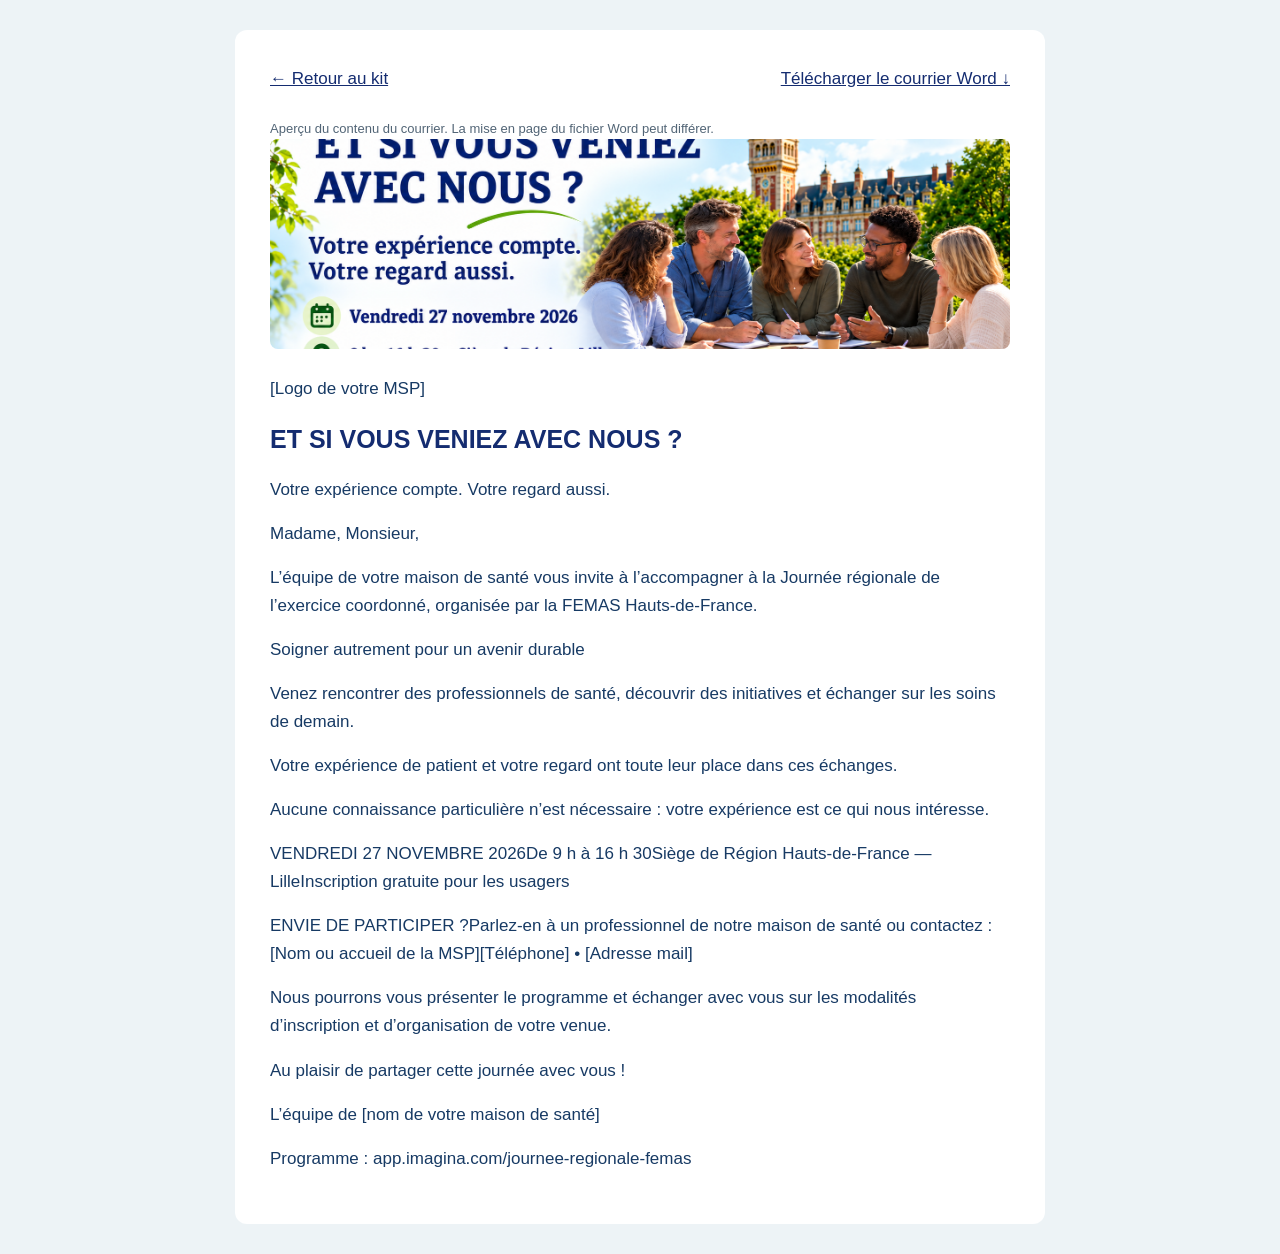
==== courrier.html @ b9b352d2 "Ajouter la lecture du courrier en ligne" ====
<!doctype html><html lang="fr"><meta charset="utf-8"><meta name="viewport" content="width=device-width,initial-scale=1"><title>Lire le courrier d’invitation</title><style>body{font:17px/1.65 Arial,sans-serif;background:#edf3f6;color:#173a64;margin:0;padding:30px 18px}main{max-width:740px;background:white;padding:35px;margin:auto;border-radius:12px}img{width:100%;max-height:210px;object-fit:cover;border-radius:8px}a{color:#142c70}.notice{font-size:13px;color:#526576}p{margin:16px 0}p:nth-of-type(2){font-weight:bold;font-size:25px;color:#142c70}nav{display:flex;justify-content:space-between;gap:15px;flex-wrap:wrap;margin-bottom:25px}@media(max-width:500px){main{padding:22px}body{font-size:16px}}</style><main><nav><a href="index.html#supports">← Retour au kit</a><a href="courrier-usagers.docx" download>Télécharger le courrier Word ↓</a></nav><div class="notice">Aperçu du contenu du courrier. La mise en page du fichier Word peut différer.</div><img src="ecran.png" alt="Invitation à la Journée régionale 2026"><p>[Logo de votre MSP]</p>
<p>ET SI VOUS VENIEZ AVEC NOUS ?</p>
<p>Votre expérience compte. Votre regard aussi.</p>
<p>Madame, Monsieur,</p>
<p>L’équipe de votre maison de santé vous invite à l’accompagner à la Journée régionale de l’exercice coordonné, organisée par la FEMAS Hauts-de-France.</p>
<p>Soigner autrement pour un avenir durable</p>
<p>Venez rencontrer des professionnels de santé, découvrir des initiatives et échanger sur les soins de demain.</p>
<p>Votre expérience de patient et votre regard ont toute leur place dans ces échanges.</p>
<p>Aucune connaissance particulière n’est nécessaire : votre expérience est ce qui nous intéresse.</p>
<p>VENDREDI 27 NOVEMBRE 2026De 9 h à 16 h 30Siège de Région Hauts-de-France — LilleInscription gratuite pour les usagers</p>
<p>ENVIE DE PARTICIPER ?Parlez-en à un professionnel de notre maison de santé ou contactez :[Nom ou accueil de la MSP][Téléphone] • [Adresse mail]</p>
<p>Nous pourrons vous présenter le programme et échanger avec vous sur les modalités d’inscription et d’organisation de votre venue.</p>
<p>Au plaisir de partager cette journée avec vous !</p>
<p>L’équipe de [nom de votre maison de santé]</p>
<p>Programme : app.imagina.com/journee-regionale-femas    </p></main></html>
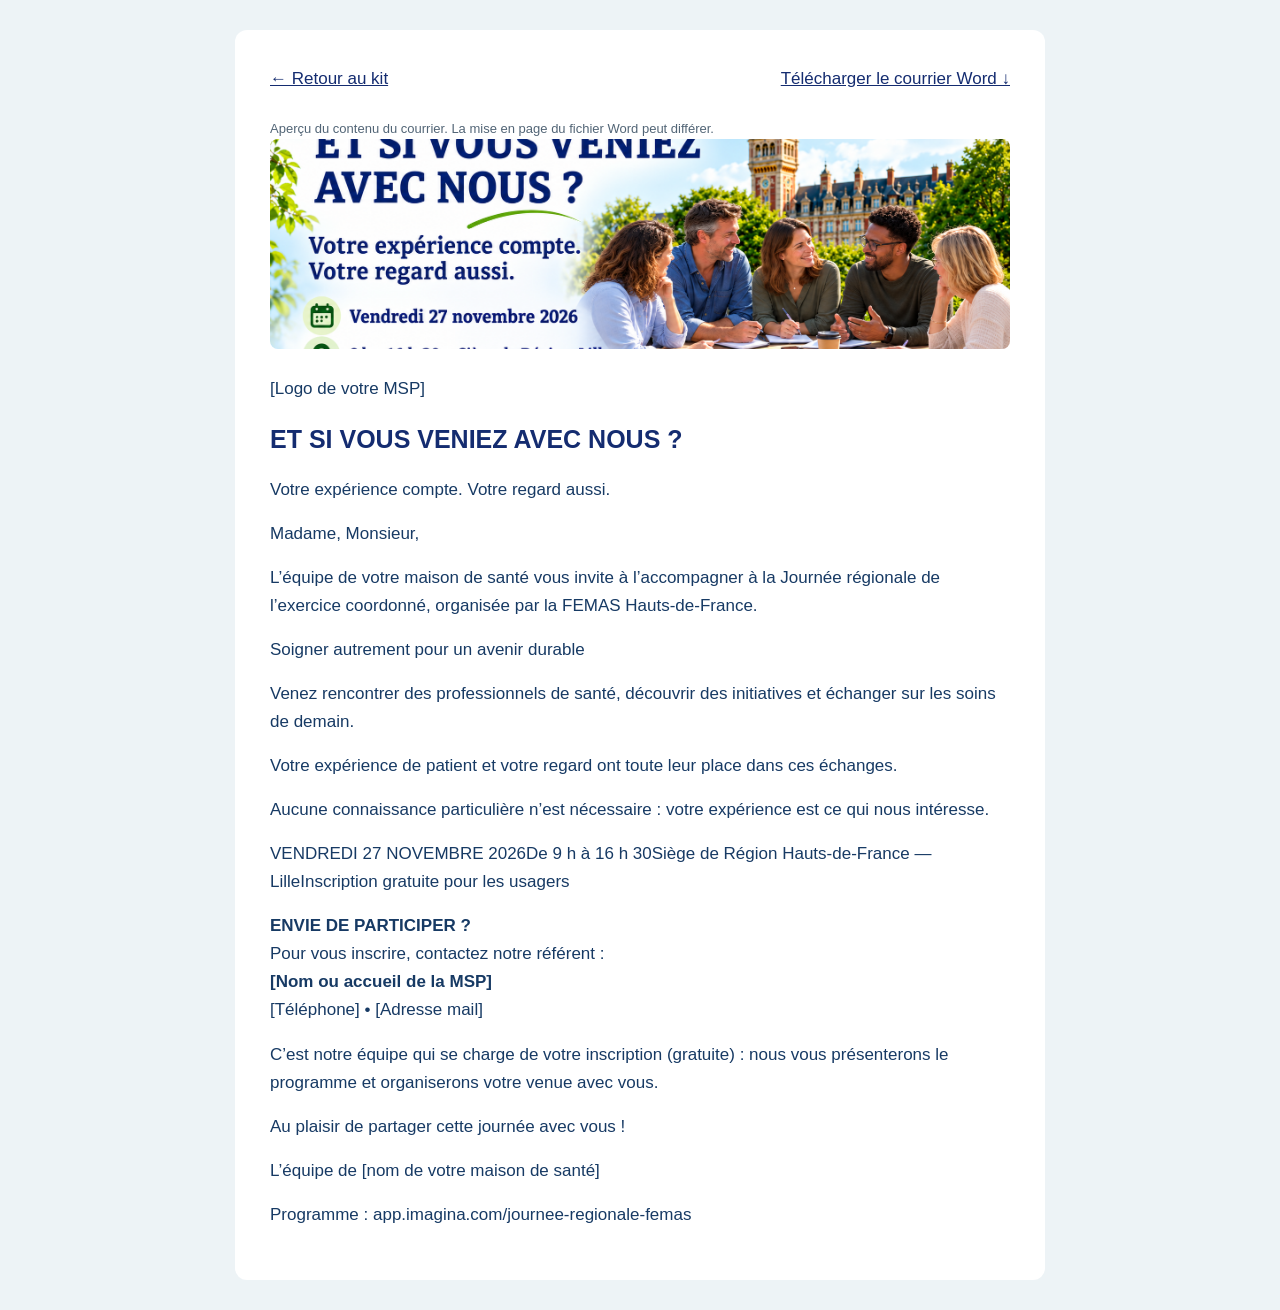
==== commit 91916a7e: "Nouvelle version du kit usagers : design coloré + inscription via le contact MSP" ====
--- a/courrier.html
+++ b/courrier.html
@@ -1,15 +1,15 @@
-<!doctype html><html lang="fr"><meta charset="utf-8"><meta name="viewport" content="width=device-width,initial-scale=1"><title>Lire le courrier d’invitation</title><style>body{font:17px/1.65 Arial,sans-serif;background:#edf3f6;color:#173a64;margin:0;padding:30px 18px}main{max-width:740px;background:white;padding:35px;margin:auto;border-radius:12px}img{width:100%;max-height:210px;object-fit:cover;border-radius:8px}a{color:#142c70}.notice{font-size:13px;color:#526576}p{margin:16px 0}p:nth-of-type(2){font-weight:bold;font-size:25px;color:#142c70}nav{display:flex;justify-content:space-between;gap:15px;flex-wrap:wrap;margin-bottom:25px}@media(max-width:500px){main{padding:22px}body{font-size:16px}}</style><main><nav><a href="index.html#supports">← Retour au kit</a><a href="courrier-usagers.docx" download>Télécharger le courrier Word ↓</a></nav><div class="notice">Aperçu du contenu du courrier. La mise en page du fichier Word peut différer.</div><img src="ecran.png" alt="Invitation à la Journée régionale 2026"><p>[Logo de votre MSP]</p>
-<p>ET SI VOUS VENIEZ AVEC NOUS ?</p>
-<p>Votre expérience compte. Votre regard aussi.</p>
-<p>Madame, Monsieur,</p>
-<p>L’équipe de votre maison de santé vous invite à l’accompagner à la Journée régionale de l’exercice coordonné, organisée par la FEMAS Hauts-de-France.</p>
-<p>Soigner autrement pour un avenir durable</p>
-<p>Venez rencontrer des professionnels de santé, découvrir des initiatives et échanger sur les soins de demain.</p>
-<p>Votre expérience de patient et votre regard ont toute leur place dans ces échanges.</p>
-<p>Aucune connaissance particulière n’est nécessaire : votre expérience est ce qui nous intéresse.</p>
-<p>VENDREDI 27 NOVEMBRE 2026De 9 h à 16 h 30Siège de Région Hauts-de-France — LilleInscription gratuite pour les usagers</p>
-<p>ENVIE DE PARTICIPER ?Parlez-en à un professionnel de notre maison de santé ou contactez :[Nom ou accueil de la MSP][Téléphone] • [Adresse mail]</p>
-<p>Nous pourrons vous présenter le programme et échanger avec vous sur les modalités d’inscription et d’organisation de votre venue.</p>
-<p>Au plaisir de partager cette journée avec vous !</p>
-<p>L’équipe de [nom de votre maison de santé]</p>
+<!doctype html><html lang="fr"><meta charset="utf-8"><meta name="viewport" content="width=device-width,initial-scale=1"><title>Lire le courrier d’invitation</title><style>body{font:17px/1.65 Arial,sans-serif;background:#edf3f6;color:#173a64;margin:0;padding:30px 18px}main{max-width:740px;background:white;padding:35px;margin:auto;border-radius:12px}img{width:100%;max-height:210px;object-fit:cover;border-radius:8px}a{color:#142c70}.notice{font-size:13px;color:#526576}p{margin:16px 0}p:nth-of-type(2){font-weight:bold;font-size:25px;color:#142c70}nav{display:flex;justify-content:space-between;gap:15px;flex-wrap:wrap;margin-bottom:25px}@media(max-width:500px){main{padding:22px}body{font-size:16px}}</style><main><nav><a href="index.html#supports">← Retour au kit</a><a href="courrier-usagers.docx" download>Télécharger le courrier Word ↓</a></nav><div class="notice">Aperçu du contenu du courrier. La mise en page du fichier Word peut différer.</div><img src="ecran.png" alt="Invitation à la Journée régionale 2026"><p>[Logo de votre MSP]</p>
+<p>ET SI VOUS VENIEZ AVEC NOUS ?</p>
+<p>Votre expérience compte. Votre regard aussi.</p>
+<p>Madame, Monsieur,</p>
+<p>L’équipe de votre maison de santé vous invite à l’accompagner à la Journée régionale de l’exercice coordonné, organisée par la FEMAS Hauts-de-France.</p>
+<p>Soigner autrement pour un avenir durable</p>
+<p>Venez rencontrer des professionnels de santé, découvrir des initiatives et échanger sur les soins de demain.</p>
+<p>Votre expérience de patient et votre regard ont toute leur place dans ces échanges.</p>
+<p>Aucune connaissance particulière n’est nécessaire : votre expérience est ce qui nous intéresse.</p>
+<p>VENDREDI 27 NOVEMBRE 2026De 9 h à 16 h 30Siège de Région Hauts-de-France — LilleInscription gratuite pour les usagers</p>
+<p><strong>ENVIE DE PARTICIPER ?</strong><br>Pour vous inscrire, contactez notre référent :<br><strong>[Nom ou accueil de la MSP]</strong><br>[Téléphone] • [Adresse mail]</p>
+<p>C’est notre équipe qui se charge de votre inscription (gratuite) : nous vous présenterons le programme et organiserons votre venue avec vous.</p>
+<p>Au plaisir de partager cette journée avec vous !</p>
+<p>L’équipe de [nom de votre maison de santé]</p>
 <p>Programme : app.imagina.com/journee-regionale-femas    </p></main></html>
